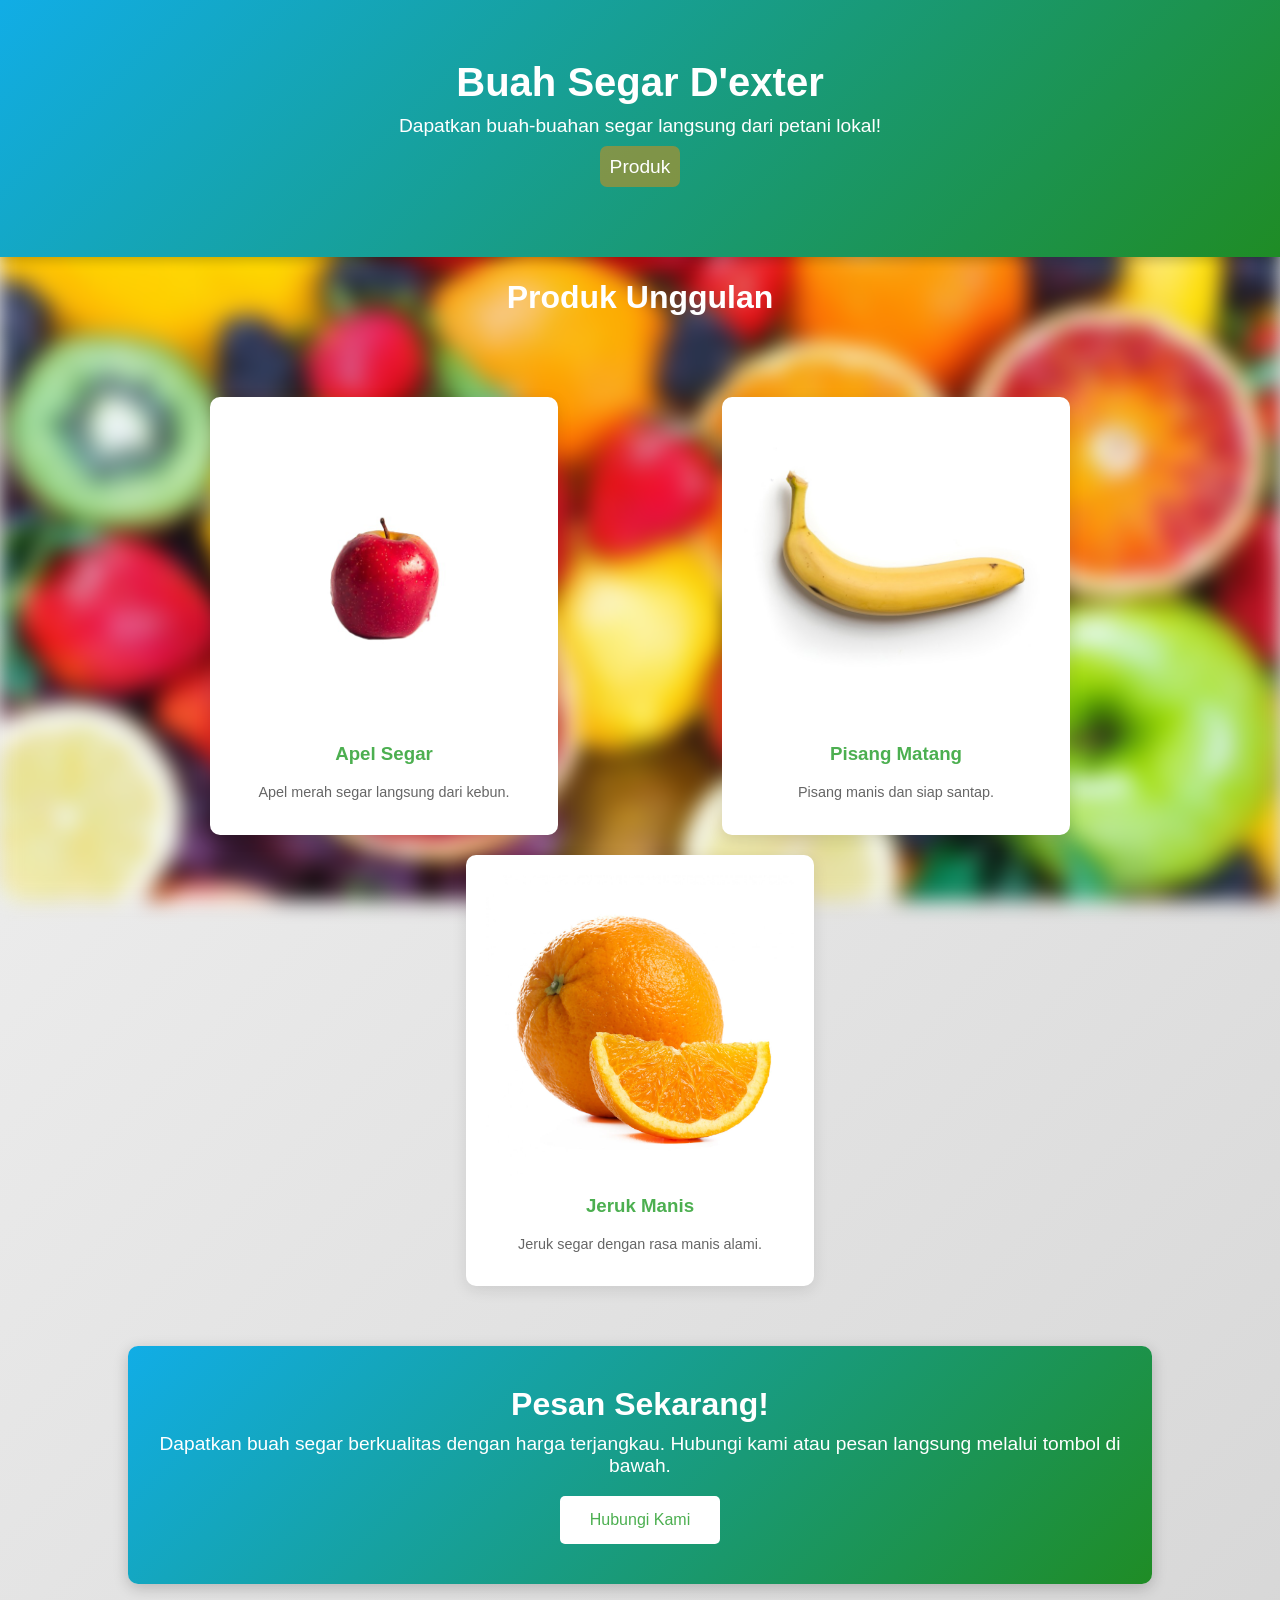
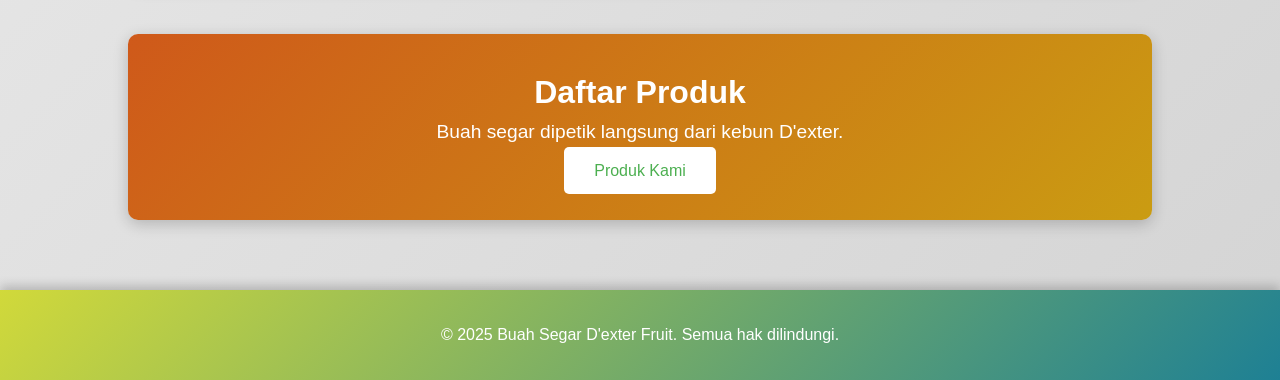
==== index.html @ bf9a4d96 "Add files via upload" ====
<!DOCTYPE html>
<html lang="id">
<head>
    <meta charset="UTF-8">
    <meta name="viewport" content="width=device-width, initial-scale=1.0">
    <title>Buah Segar</title>
    <style>
        body {
            font-family: Arial, sans-serif;
            margin: 0;
            padding: 0;
            background: linear-gradient(135deg, #f4f4f4, #d4d4d4);
            color: #333;
        }

        .background {
            position: fixed;
            top: 0;
            left: 0;
            width: 100%;
            height: 100%;
            background: url('./aset/bg.png') no-repeat center center fixed;
            background-size: cover;
            filter: blur(10px);
            z-index: -1;
        }

        header {
            background: linear-gradient(135deg, #11ade6, #1f8c25);
            color: white;
            height: auto;
            padding: 60px 0;
            text-align: center;
            box-shadow: 0 4px 10px rgba(0, 0, 0, 0.2);
        }
        header h1 {
            margin: 0;
            font-size: 2.5em;
            animation: fadeIn 2s ease-in-out;
        }
        header p {
            font-size: 1.2em;
            margin-top: 10px;
            animation: fadeIn 3s ease-in-out;
        }

        header a{
            text-decoration: none;
            color: white;
            background-color: #e68d1180;
            padding: 10px;
            border-radius: 7px;
            transition: background-color 0.3s ease-in-out;
        }

        header a:hover{
            background-color: #e66d11;
        }
        
        .container {
            width: 80%;
            margin: 0 auto;
            padding: 20px;
        }
        .produk {
            display: flex;
            justify-content: space-around;
            margin-top: 30px;
            flex-wrap: wrap;
        }
        .produk-item {
            text-align: center;
            width: 30%;
            padding: 20px;
            background: white;
            border-radius: 10px;
            box-shadow: 0 4px 15px rgba(0, 0, 0, 0.1);
            margin: 10px;
            transition: transform 0.3s ease, box-shadow 0.3s ease;
            opacity: 0;
            animation: fadeIn 1s ease-in-out forwards;
        }
        .produk-item:hover {
            transform: translateY(-10px);
            box-shadow: 0 8px 20px rgba(0, 0, 0, 0.2);
        }
        .produk-item img {
            width: 100%;
            border-radius: 10px;
        }
        .produk-item h3 {
            margin-top: 15px;
            color: #4CAF50;
        }
        .produk-item p {
            font-size: 0.9em;
            color: #666;
        }
        .produk-item .harga {
            font-size: 1.2em;
            color: #333;
            font-weight: bold;
            margin-top: 10px;
        }
        .cta {
            text-align: center;
            margin-top: 50px;
            padding: 40px 20px;
            background: linear-gradient(135deg, #11ade6, #1f8c25);
            border-radius: 10px;
            color: white;
            box-shadow: 0 4px 15px rgba(0, 0, 0, 0.2);
        }

        .cta h2 {
            margin: 0;
            font-size: 2em;
            animation: fadeIn 2s ease-in-out;
        }
        .cta p {
            font-size: 1.2em;
            margin-top: 10px;
            animation: fadeIn 3s ease-in-out;
        }
        .cta button {
            background: white;
            color: #4CAF50;
            border: none;
            padding: 15px 30px;
            font-size: 16px;
            border-radius: 5px;
            cursor: pointer;
            transition: background 0.3s ease-in-out, color 0.2s ease-in-out;
        }
        .cta button:hover {
            background: linear-gradient(135deg, #d1d93a, #0db974);
            color: white;
        }
        .cta a{
            text-decoration: none;
            cursor: pointer;
            background: white;
            color: #4CAF50;
            border: none;
            padding: 15px 30px;
            font-size: 16px;
            border-radius: 5px;
            cursor: pointer;
            transition: background 0.3s ease-in-out, color 0.2s ease-in-out;
        }
        .cta a:hover{
            background: linear-gradient(135deg, #ff5e00, #f8ad00);
            color: white;
        }

        

        footer {
            background: linear-gradient(135deg, #d1d93a, #1e8094);
            color: white;
            text-align: center;
            padding: 20px 0;
            margin-top: 50px;
            box-shadow: 0 -4px 10px rgba(0, 0, 0, 0.2);
            flex-shrink: 0;
        }
        @keyframes fadeIn {
            from {
                opacity: 0;
            }
            to {
                opacity: 1;
            }
        }
    </style>
</head>
<body>
    <div class="background"></div>
    <header>
        <h1>Buah Segar D'exter</h1>
        <p>Dapatkan buah-buahan segar langsung dari petani lokal!</p>
        <p><a href="produk.html">Produk</a></p>
    </header>
    <h1 style="color: white; text-align: center;">Produk Unggulan</h1>
    <div class="container">
        <div class="produk" id="produkList">
            <div class="produk-item">
                <img src="./aset/apel.jpg" alt="Apel Segar">
                <h3>Apel Segar</h3>
                <p>Apel merah segar langsung dari kebun.</p>
            </div>
            <div class="produk-item">
                <img src="./aset/pisang.jpg" alt="Pisang Matang">
                <h3>Pisang Matang</h3>
                <p>Pisang manis dan siap santap.</p>
            </div>
            <div class="produk-item">
                <img src="./aset/jeruk.jpg" alt="Jeruk Manis">
                <h3>Jeruk Manis</h3>
                <p>Jeruk segar dengan rasa manis alami.</p>
            </div>
        </div>

        <div class="cta">
            <h2>Pesan Sekarang!</h2>
            <p>Dapatkan buah segar berkualitas dengan harga terjangkau. Hubungi kami atau pesan langsung melalui tombol di bawah.</p>
            <button>Hubungi Kami</button>
        </div>
        <div class="cta" style="background: linear-gradient(135deg,#cf591a ,#ca9c12);">
            <h2>Daftar Produk</h2>
            <p>Buah segar dipetik langsung dari kebun D'exter.</p>
            <a href="produk.html">Produk Kami</a>
        </div>
    </div>

    <footer>
        <p>&copy; 2025 Buah Segar D'exter Fruit. Semua hak dilindungi.</p>
    </footer>

    <script>
        document.addEventListener("DOMContentLoaded", function() {
            const items = document.querySelectorAll('.produk-item');
            items.forEach((item, index) => {
                item.style.animationDelay = `${index * 0.5}s`;
            });
        });
    </script>
</body>
</html>
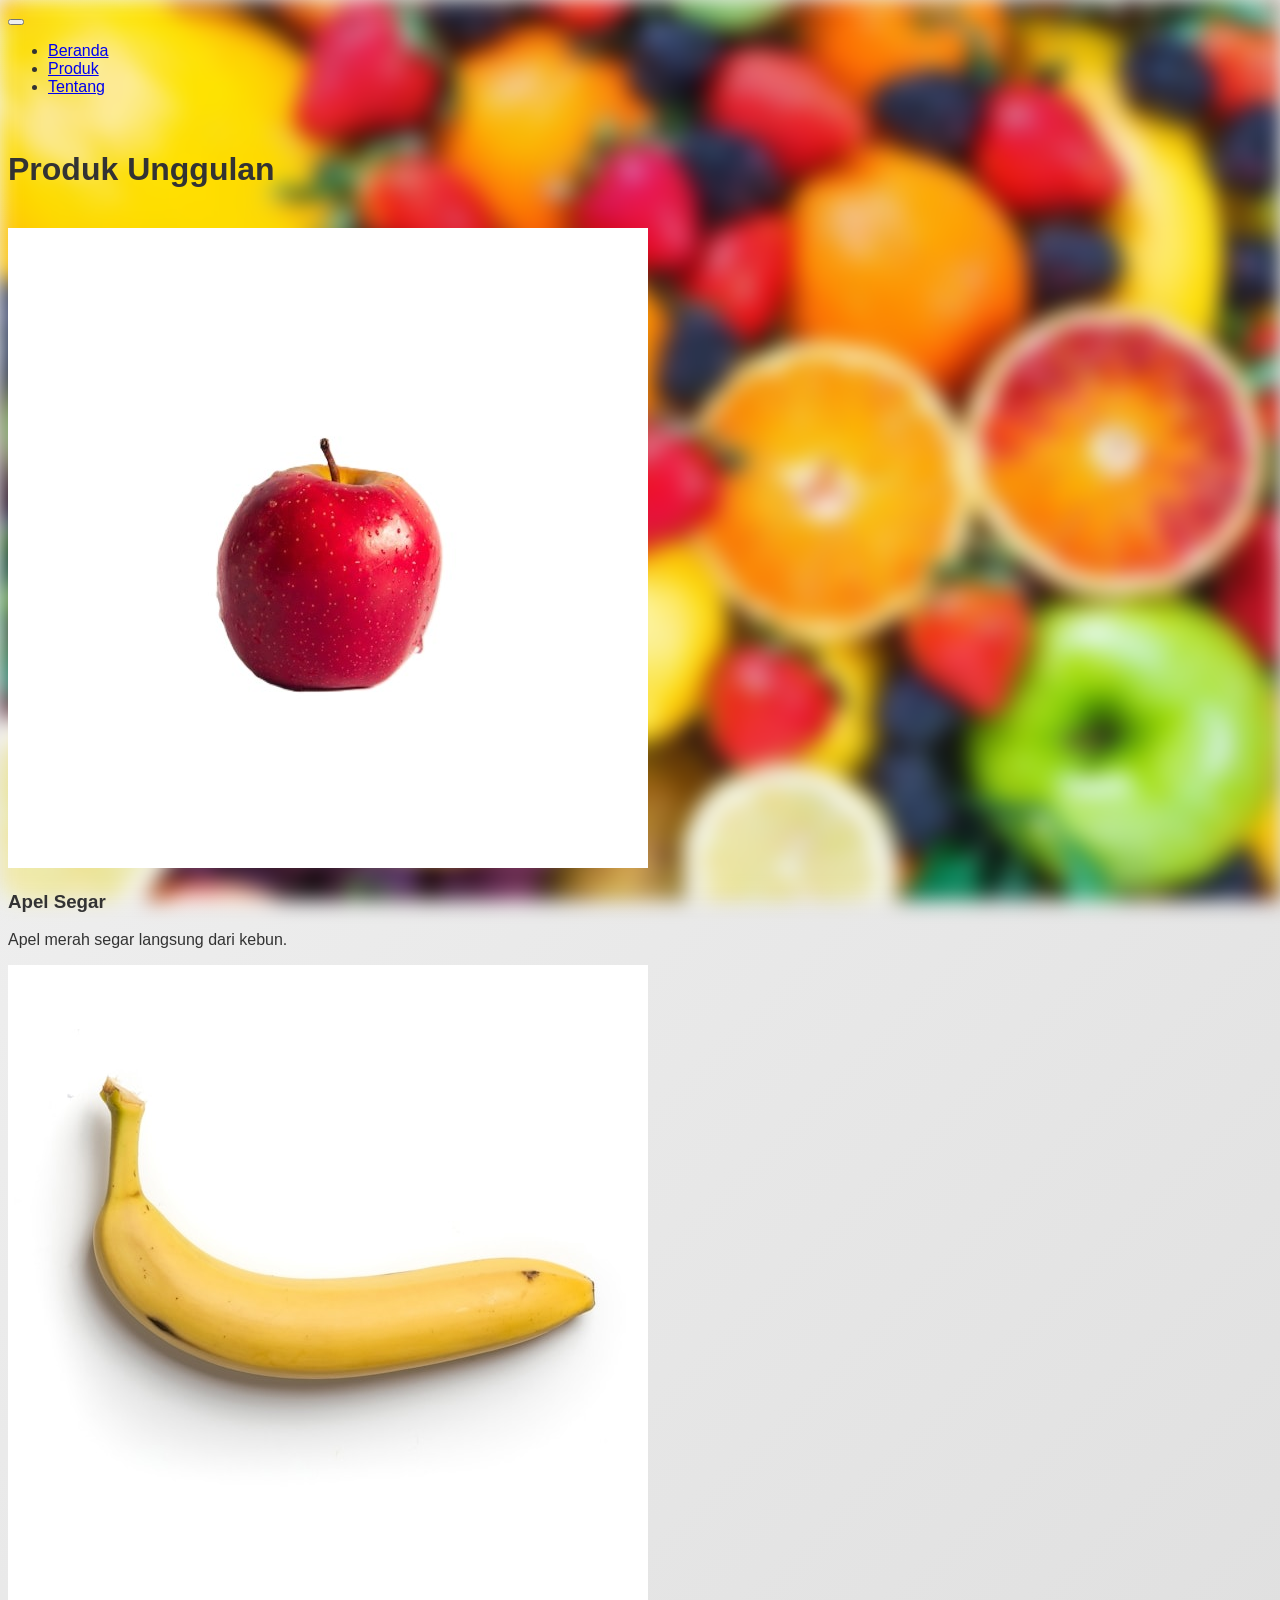
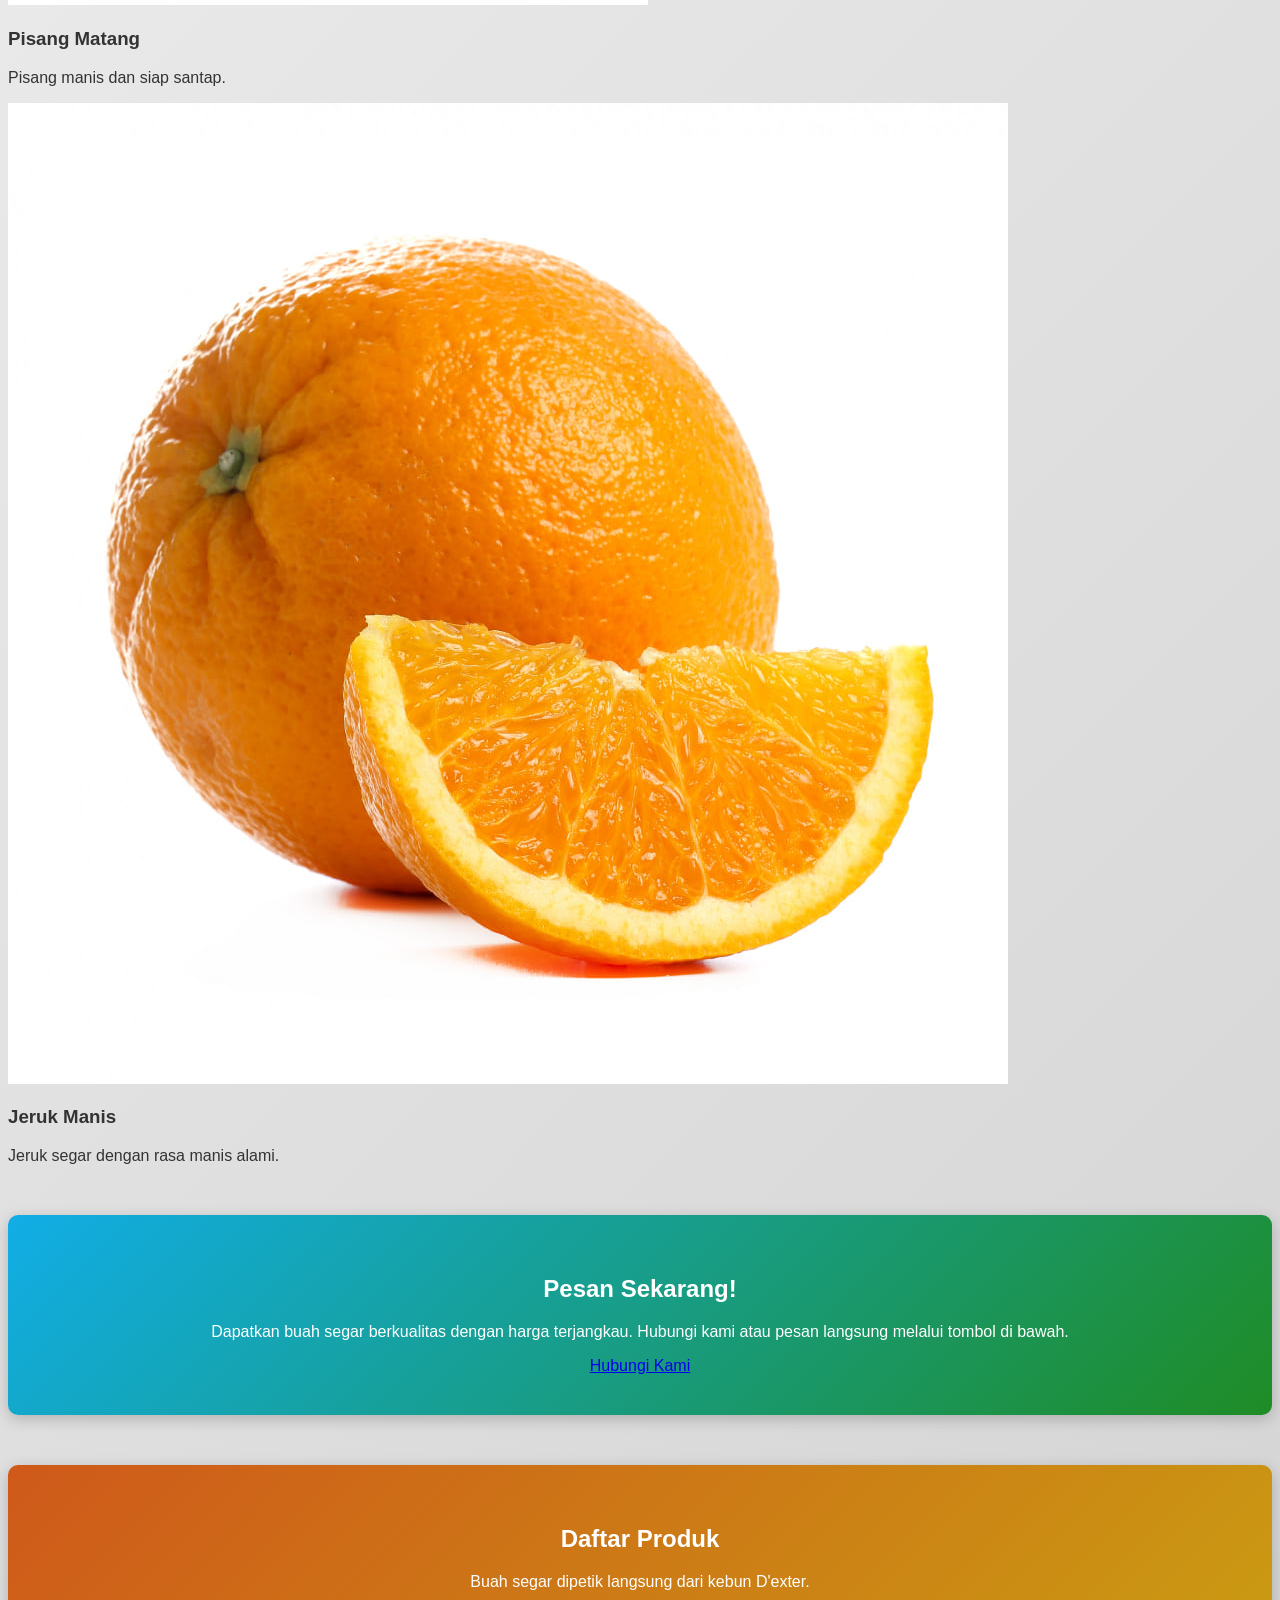
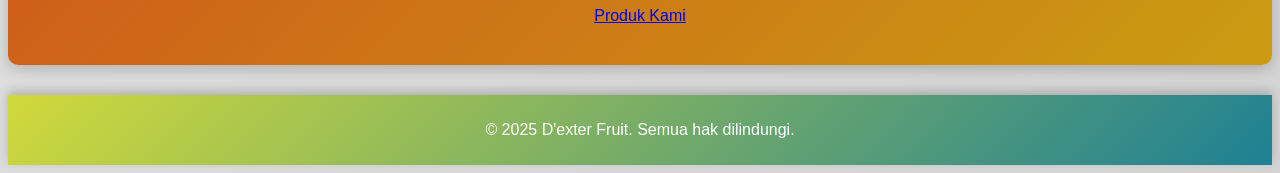
==== commit 4d6fd9ef: "Add files via upload" ====
--- a/index.html
+++ b/index.html
@@ -1,229 +1,94 @@
 <!DOCTYPE html>
 <html lang="id">
+
 <head>
     <meta charset="UTF-8">
     <meta name="viewport" content="width=device-width, initial-scale=1.0">
-    <title>Buah Segar</title>
-    <style>
-        body {
-            font-family: Arial, sans-serif;
-            margin: 0;
-            padding: 0;
-            background: linear-gradient(135deg, #f4f4f4, #d4d4d4);
-            color: #333;
-        }
+    <title>Home - D'exter Fruit</title>
+    <link href="./node_modules/bootstrap/dist/css/bootstrap.min.css" rel="stylesheet"
+        integrity="sha384-QWTKZyjpPEjISv5WaRU9OFeRpok6YctnYmDr5pNlyT2bRjXh0JMhjY6hW+ALEwIH" crossorigin="anonymous">
+    <link rel="stylesheet" href="styles.css">
+</head>
 
-        .background {
-            position: fixed;
-            top: 0;
-            left: 0;
-            width: 100%;
-            height: 100%;
-            background: url('./aset/bg.png') no-repeat center center fixed;
-            background-size: cover;
-            filter: blur(10px);
-            z-index: -1;
-        }
-
-        header {
-            background: linear-gradient(135deg, #11ade6, #1f8c25);
-            color: white;
-            height: auto;
-            padding: 60px 0;
-            text-align: center;
-            box-shadow: 0 4px 10px rgba(0, 0, 0, 0.2);
-        }
-        header h1 {
-            margin: 0;
-            font-size: 2.5em;
-            animation: fadeIn 2s ease-in-out;
-        }
-        header p {
-            font-size: 1.2em;
-            margin-top: 10px;
-            animation: fadeIn 3s ease-in-out;
-        }
-
-        header a{
-            text-decoration: none;
-            color: white;
-            background-color: #e68d1180;
-            padding: 10px;
-            border-radius: 7px;
-            transition: background-color 0.3s ease-in-out;
-        }
-
-        header a:hover{
-            background-color: #e66d11;
-        }
-        
-        .container {
-            width: 80%;
-            margin: 0 auto;
-            padding: 20px;
-        }
-        .produk {
-            display: flex;
-            justify-content: space-around;
-            margin-top: 30px;
-            flex-wrap: wrap;
-        }
-        .produk-item {
-            text-align: center;
-            width: 30%;
-            padding: 20px;
-            background: white;
-            border-radius: 10px;
-            box-shadow: 0 4px 15px rgba(0, 0, 0, 0.1);
-            margin: 10px;
-            transition: transform 0.3s ease, box-shadow 0.3s ease;
-            opacity: 0;
-            animation: fadeIn 1s ease-in-out forwards;
-        }
-        .produk-item:hover {
-            transform: translateY(-10px);
-            box-shadow: 0 8px 20px rgba(0, 0, 0, 0.2);
-        }
-        .produk-item img {
-            width: 100%;
-            border-radius: 10px;
-        }
-        .produk-item h3 {
-            margin-top: 15px;
-            color: #4CAF50;
-        }
-        .produk-item p {
-            font-size: 0.9em;
-            color: #666;
-        }
-        .produk-item .harga {
-            font-size: 1.2em;
-            color: #333;
-            font-weight: bold;
-            margin-top: 10px;
-        }
-        .cta {
-            text-align: center;
-            margin-top: 50px;
-            padding: 40px 20px;
-            background: linear-gradient(135deg, #11ade6, #1f8c25);
-            border-radius: 10px;
-            color: white;
-            box-shadow: 0 4px 15px rgba(0, 0, 0, 0.2);
-        }
-
-        .cta h2 {
-            margin: 0;
-            font-size: 2em;
-            animation: fadeIn 2s ease-in-out;
-        }
-        .cta p {
-            font-size: 1.2em;
-            margin-top: 10px;
-            animation: fadeIn 3s ease-in-out;
-        }
-        .cta button {
-            background: white;
-            color: #4CAF50;
-            border: none;
-            padding: 15px 30px;
-            font-size: 16px;
-            border-radius: 5px;
-            cursor: pointer;
-            transition: background 0.3s ease-in-out, color 0.2s ease-in-out;
-        }
-        .cta button:hover {
-            background: linear-gradient(135deg, #d1d93a, #0db974);
-            color: white;
-        }
-        .cta a{
-            text-decoration: none;
-            cursor: pointer;
-            background: white;
-            color: #4CAF50;
-            border: none;
-            padding: 15px 30px;
-            font-size: 16px;
-            border-radius: 5px;
-            cursor: pointer;
-            transition: background 0.3s ease-in-out, color 0.2s ease-in-out;
-        }
-        .cta a:hover{
-            background: linear-gradient(135deg, #ff5e00, #f8ad00);
-            color: white;
-        }
-
-        
-
-        footer {
-            background: linear-gradient(135deg, #d1d93a, #1e8094);
-            color: white;
-            text-align: center;
-            padding: 20px 0;
-            margin-top: 50px;
-            box-shadow: 0 -4px 10px rgba(0, 0, 0, 0.2);
-            flex-shrink: 0;
-        }
-        @keyframes fadeIn {
-            from {
-                opacity: 0;
-            }
-            to {
-                opacity: 1;
-            }
-        }
-    </style>
-</head>
 <body>
     <div class="background"></div>
-    <header>
-        <h1>Buah Segar D'exter</h1>
-        <p>Dapatkan buah-buahan segar langsung dari petani lokal!</p>
-        <p><a href="produk.html">Produk</a></p>
-    </header>
-    <h1 style="color: white; text-align: center;">Produk Unggulan</h1>
-    <div class="container">
-        <div class="produk" id="produkList">
-            <div class="produk-item">
-                <img src="./aset/apel.jpg" alt="Apel Segar">
-                <h3>Apel Segar</h3>
-                <p>Apel merah segar langsung dari kebun.</p>
+    <nav class="navbar navbar-expand-lg navbar-dark bg-success">
+        <div class="container-fluid">
+            <a class="navbar-brand " href="#"></a>
+            <button class="navbar-toggler" type="button" data-bs-toggle="collapse" data-bs-target="#navbarNav"
+                aria-controls="navbarNav" aria-expanded="false" aria-label="Toggle navigation">
+                <span class="navbar-toggler-icon"></span>
+            </button>
+            <div class="collapse navbar-collapse" id="navbarNav">
+                <ul class="navbar-nav text-center d-flex mx-auto fadeIn">
+                    <li class="nav-item">
+                        <a class="nav-link active" aria-current="page" href="#">Beranda</a>
+                    </li>
+                    <li class="nav-item">
+                        <a class="nav-link" href="produk.html">Produk</a>
+                    </li>
+                    <li class="nav-item">
+                        <a class="nav-link" href="tentang.html">Tentang</a>
+                    </li>
+                </ul>
             </div>
-            <div class="produk-item">
-                <img src="./aset/pisang.jpg" alt="Pisang Matang">
-                <h3>Pisang Matang</h3>
-                <p>Pisang manis dan siap santap.</p>
+        </div>
+    </nav>
+    <br>
+    <h1 class="text-center text-white">Produk Unggulan</h1><br>
+    <div class="container mt-10 w-50">
+        <div class="row g-4">
+            <div class="col-md-4 produk-item">
+                <div class="card h-100">
+                    <img src="./aset/apel.jpg" class="card-img-top" alt="Apel Segar">
+                    <div class="card-body text-center">
+                        <h3 class="card-title text-success">Apel Segar</h3>
+                        <p class="card-text">Apel merah segar langsung dari kebun.</p>
+                    </div>
+                </div>
             </div>
-            <div class="produk-item">
-                <img src="./aset/jeruk.jpg" alt="Jeruk Manis">
-                <h3>Jeruk Manis</h3>
-                <p>Jeruk segar dengan rasa manis alami.</p>
+            <div class="col-md-4 produk-item">
+                <div class="card h-100">
+                    <img src="./aset/pisang.jpg" class="card-img-top" alt="Pisang Matang">
+                    <div class="card-body text-center">
+                        <h3 class="card-title text-success">Pisang Matang</h3>
+                        <p class="card-text">Pisang manis dan siap santap.</p>
+                    </div>
+                </div>
+            </div>
+            <div class="col-md-4 produk-item">
+                <div class="card h-100">
+                    <img src="./aset/jeruk.jpg" class="card-img-top" alt="Jeruk Manis">
+                    <div class="card-body text-center">
+                        <h3 class="card-title text-success">Jeruk Manis</h3>
+                        <p class="card-text">Jeruk segar dengan rasa manis alami.</p>
+                    </div>
+                </div>
             </div>
         </div>
 
-        <div class="cta">
+        <div class="cta mt-5">
             <h2>Pesan Sekarang!</h2>
-            <p>Dapatkan buah segar berkualitas dengan harga terjangkau. Hubungi kami atau pesan langsung melalui tombol di bawah.</p>
-            <button>Hubungi Kami</button>
+            <p>Dapatkan buah segar berkualitas dengan harga terjangkau. Hubungi kami atau pesan langsung melalui tombol
+                di bawah.</p>
+            <a href="https://wa.me/62895806145511" class="btn btn-light text-success">Hubungi Kami</a>
         </div>
-        <div class="cta" style="background: linear-gradient(135deg,#cf591a ,#ca9c12);">
+        <div class="cta mt-5" style="background: linear-gradient(135deg,#cf591a ,#ca9c12);">
             <h2>Daftar Produk</h2>
             <p>Buah segar dipetik langsung dari kebun D'exter.</p>
-            <a href="produk.html">Produk Kami</a>
+            <a href="produk.html" class="btn btn-light text-success">Produk Kami</a>
         </div>
     </div>
 
-    <footer>
-        <p>&copy; 2025 Buah Segar D'exter Fruit. Semua hak dilindungi.</p>
+    <footer class="text-center py-4">
+        <p>&copy; 2025 D'exter Fruit. Semua hak dilindungi.</p>
     </footer>
 
-    <script>
-        document.addEventListener("DOMContentLoaded", function() {
-            const items = document.querySelectorAll('.produk-item');
-            items.forEach((item, index) => {
-                item.style.animationDelay = `${index * 0.5}s`;
-            });
-        });
-    </script>
+    <!-- Link ke Bootstrap JS -->
+    <script src="https://code.jquery.com/jquery-3.5.1.slim.min.js"></script>
+    <script src="https://cdn.jsdelivr.net/npm/@popperjs/core@2.5.4/dist/umd/popper.min.js"></script>
+    <script src="./node_modules/bootstrap/dist/js/bootstrap.min.js"></script>
+    <script src="script.js"></script>
 </body>
-</html>
+
+</html>
--- a/styles.css
+++ b/styles.css
@@ -0,0 +1,325 @@
+body {
+  font-family: Arial, sans-serif;
+  background: linear-gradient(135deg, #f4f4f4, #d4d4d4);
+  color: #333;
+}
+
+.background {
+  position: fixed;
+  top: 0;
+  left: 0;
+  width: 100%;
+  height: 100%;
+  background: url("./aset/bg.png") no-repeat center center fixed;
+  background-size: cover;
+  filter: blur(10px);
+  z-index: -1;
+}
+
+header {
+  background: linear-gradient(135deg, #11ade6, #1f8c25);
+  color: white;
+  padding: 60px 0;
+  text-align: center;
+  box-shadow: 0 4px 10px rgba(0, 0, 0, 0.2);
+}
+
+.cta {
+  text-align: center;
+  padding: 40px 20px;
+  background: linear-gradient(135deg, #11ade6, #1f8c25);
+  border-radius: 10px;
+  color: white;
+  box-shadow: 0 4px 15px rgba(0, 0, 0, 0.2);
+  margin-top: 50px;
+}
+
+.cta button,
+.cta a {
+  border-radius: 5px;
+  cursor: pointer;
+}
+
+footer {
+  background: linear-gradient(135deg, #d1d93a, #1e8094);
+  color: white;
+  text-align: center;
+  padding: 10px 0;
+  margin-top: 30px;
+  box-shadow: 0 -4px 10px rgba(0, 0, 0, 0.2);
+  flex-shrink: 0;
+}
+
+body.dark-mode footer {
+  background: rgb(3, 70, 31);
+}
+
+@keyframes fadeIn {
+  from {
+    opacity: 0;
+  }
+
+  to {
+    opacity: 1;
+  }
+}
+
+.produk-item,
+nav,
+.cta,
+h1,
+footer {
+  transition: transform 0.3s ease, box-shadow 0.3s ease;
+  animation: fadeIn 1s ease-in-out forwards;
+}
+
+.produk-item:hover {
+  transform: translateY(-10px);
+  box-shadow: 0 8px 20px rgba(0, 0, 0, 0.2);
+}
+
+body.dark-mode {
+  background: linear-gradient(135deg, s #333, #222);
+  color: #f4f4f4;
+}
+
+body.dark-mode .background {
+  position: fixed;
+  top: 0;
+  left: 0;
+  width: 100%;
+  height: 100%;
+  background: rgb(41, 40, 40);
+  filter: none;
+  z-index: -1;
+}
+
+.toggle-switch {
+  margin-top: 20px;
+  position: relative;
+  width: 60px;
+  height: 30px;
+  background: #ccc;
+  border-radius: 30px;
+  cursor: pointer;
+  display: inline-flex;
+  align-items: center;
+  justify-content: space-between;
+  padding: 0 5px;
+  transition: background-color 0.3s ease;
+}
+
+.toggle-switch .toggle-circle {
+  position: absolute;
+  top: 2px;
+  width: 26px;
+  height: 26px;
+  background: white;
+  border-radius: 50%;
+  transition: transform 0.3s ease;
+}
+
+.toggle-switch .icon {
+  font-size: 1.2em;
+  color: white;
+  z-index: 1;
+}
+
+body.dark-mode .toggle-switch {
+  background: #555;
+}
+
+body.dark-mode .toggle-switch .toggle-circle {
+  transform: translateX(30px);
+}
+
+.search-box {
+  text-align: center;
+  margin-bottom: 20px;
+}
+
+.search-box input {
+  padding: 10px;
+  width: 60%;
+  border: 1px solid #8e8e8e;
+  border-radius: 5px;
+  font-size: 16px;
+  background-color: #979797;
+}
+
+::placeholder {
+  color: white;
+}
+
+.buah-list {
+  display: flex;
+  flex-wrap: wrap;
+  gap: 20px;
+  justify-content: center;
+  animation: fadeIn 2s ease-in-out;
+}
+.buah-item {
+  text-align: center;
+  width: 200px;
+  opacity: 0;
+  padding: 15px;
+  background: #f9f9f9;
+  border-radius: 10px;
+  box-shadow: 0 4px 10px rgba(0, 0, 0, 0.1);
+  transition: transform 0.3s ease, box-shadow 0.3s ease;
+  animation: fadeIn 1s ease-in-out forwards;
+}
+
+.quantity-buttons {
+  display: flex;
+  justify-content: center;
+  gap: 10px;
+  margin-top: 10px;
+}
+.cart-icon {
+  position: fixed;
+  bottom: 20px;
+  right: 20px;
+  background: #28a745;
+  color: white;
+  padding: 10px;
+  border-radius: 50%;
+  font-size: 24px;
+  display: flex;
+  justify-content: center;
+  align-items: center;
+  cursor: pointer;
+  z-index: 999;
+}
+.cart-count {
+  background: red;
+  color: white;
+  font-size: 12px;
+  border-radius: 50%;
+  padding: 2px 6px;
+  position: absolute;
+  top: -10px;
+  right: -10px;
+}
+
+.keranjang-container {
+  display: none;
+  position: fixed;
+  bottom: 80px;
+  right: 20px;
+  width: 300px;
+  background: white;
+  border: 1px solid #ccc;
+  box-shadow: 0 4px 10px rgba(0, 0, 0, 0.1);
+  padding: 20px;
+  border-radius: 10px;
+  z-index: 1000;
+}
+
+body.dark-mode .keranjang-container {
+  background: rgb(41, 40, 40);
+}
+
+.keranjang-header {
+  font-weight: bold;
+  margin-bottom: 10px;
+}
+
+.keranjang-item {
+  border-bottom: 1px solid #eee;
+  padding: 10px 0;
+}
+
+body.dark-mode .buah-item {
+  background: #222;
+  color: #eee;
+}
+
+body.dark-mode .buah-item p {
+  color: #ffffff;
+}
+
+body.dark-mode .buah-item .harga {
+  color: #ffffff;
+}
+
+body.dark-mode .container {
+  background: #444;
+}
+
+body.dark-mode .modal-title {
+  color: white;
+}
+
+body.dark-mode .modal {
+  background: #555;
+}
+
+.buah-item:hover {
+  transform: translateY(-5px);
+  box-shadow: 0 8px 20px rgba(0, 0, 0, 0.2);
+}
+
+.buah-item img {
+  width: 100%;
+  border-radius: 10px;
+}
+
+.buah-item h3 {
+  margin: 10px 0;
+  color: #4caf50;
+}
+
+.buah-item p {
+  font-size: 0.9em;
+  color: #666;
+}
+
+.buah-item .harga {
+  font-size: 1.1em;
+  color: #333;
+  font-weight: bold;
+}
+
+.signature-item {
+  background: gold;
+  color: #333;
+  border: 2px solid #ffd700;
+}
+
+.total-harga {
+  margin-top: 10px;
+  font-weight: bold;
+}
+.modal {
+  display: none;
+  position: fixed;
+  top: 0;
+  left: 0;
+  width: 100%;
+  height: 100%;
+  background: rgba(0, 0, 0, 0.5);
+  justify-content: center;
+  align-items: center;
+}
+.modal-content {
+  background: white;
+  padding: 20px;
+  border-radius: 10px;
+  box-shadow: 0 4px 10px rgba(0, 0, 0, 0.1);
+  max-width: 500px;
+  width: 90%;
+  text-align: center;
+}
+.modal-footer {
+  display: flex;
+  justify-content: space-between;
+  margin-top: 20px;
+}
+
+body.dark-mode .modal-content {
+  background: rgb(41, 40, 40);
+}
+body.dark-mode .modal {
+  background: rgb(0, 0, 0, 0);
+}
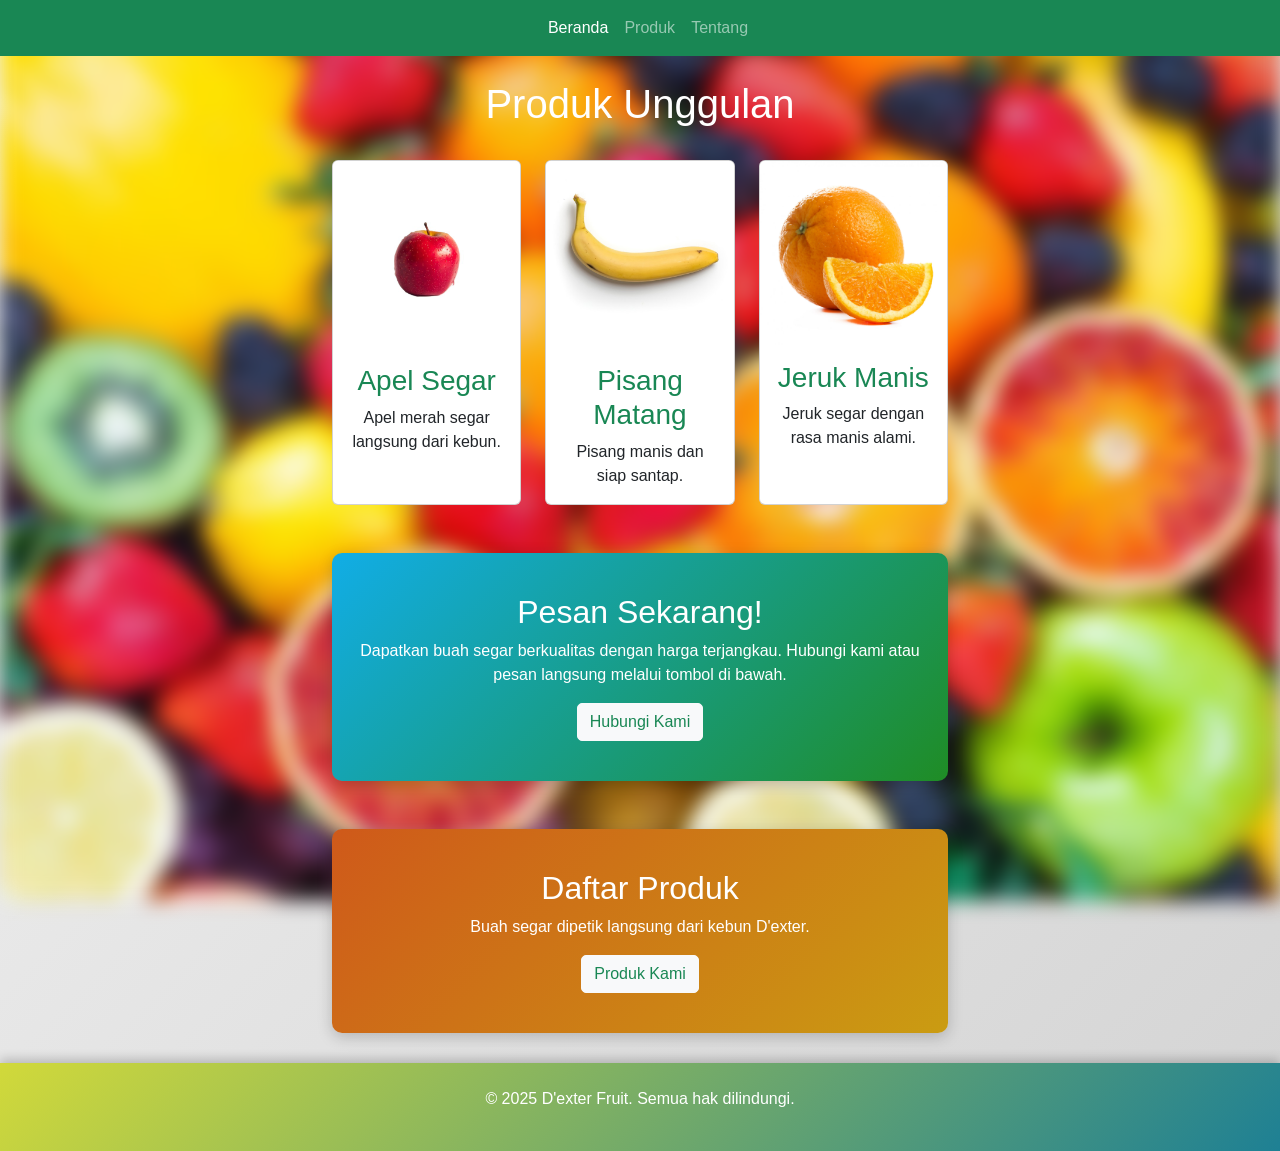
==== commit 56a458e6: "Update index.html" ====
--- a/index.html
+++ b/index.html
@@ -5,8 +5,7 @@
     <meta charset="UTF-8">
     <meta name="viewport" content="width=device-width, initial-scale=1.0">
     <title>Home - D'exter Fruit</title>
-    <link href="./node_modules/bootstrap/dist/css/bootstrap.min.css" rel="stylesheet"
-        integrity="sha384-QWTKZyjpPEjISv5WaRU9OFeRpok6YctnYmDr5pNlyT2bRjXh0JMhjY6hW+ALEwIH" crossorigin="anonymous">
+    <link href="https://cdn.jsdelivr.net/npm/bootstrap@5.3.3/dist/css/bootstrap.min.css" rel="stylesheet" integrity="sha384-QWTKZyjpPEjISv5WaRU9OFeRpok6YctnYmDr5pNlyT2bRjXh0JMhjY6hW+ALEwIH" crossorigin="anonymous">
     <link rel="stylesheet" href="styles.css">
 </head>
 
@@ -87,8 +86,8 @@
     <!-- Link ke Bootstrap JS -->
     <script src="https://code.jquery.com/jquery-3.5.1.slim.min.js"></script>
     <script src="https://cdn.jsdelivr.net/npm/@popperjs/core@2.5.4/dist/umd/popper.min.js"></script>
-    <script src="./node_modules/bootstrap/dist/js/bootstrap.min.js"></script>
+    <script src="https://cdn.jsdelivr.net/npm/bootstrap@5.3.3/dist/js/bootstrap.bundle.min.js" integrity="sha384-YvpcrYf0tY3lHB60NNkmXc5s9fDVZLESaAA55NDzOxhy9GkcIdslK1eN7N6jIeHz" crossorigin="anonymous"></script>
     <script src="script.js"></script>
 </body>
 
-</html>+</html>
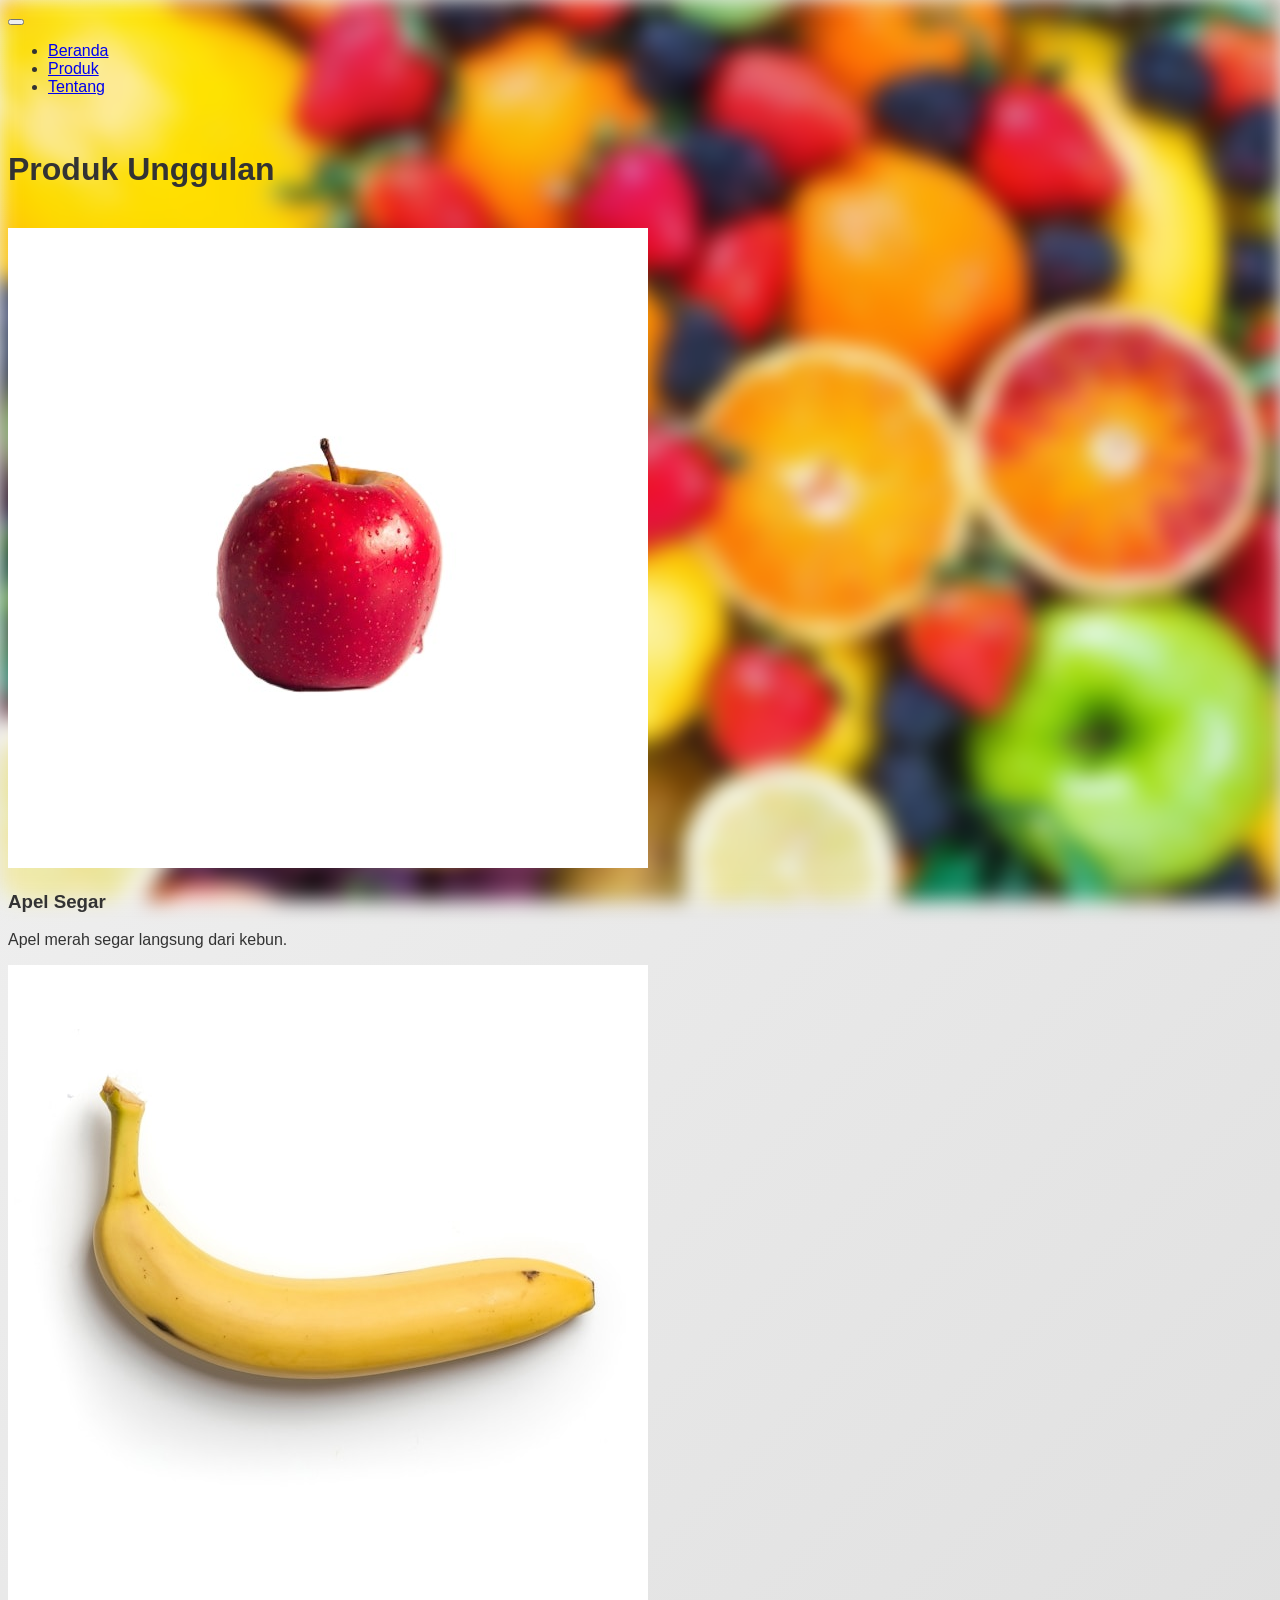
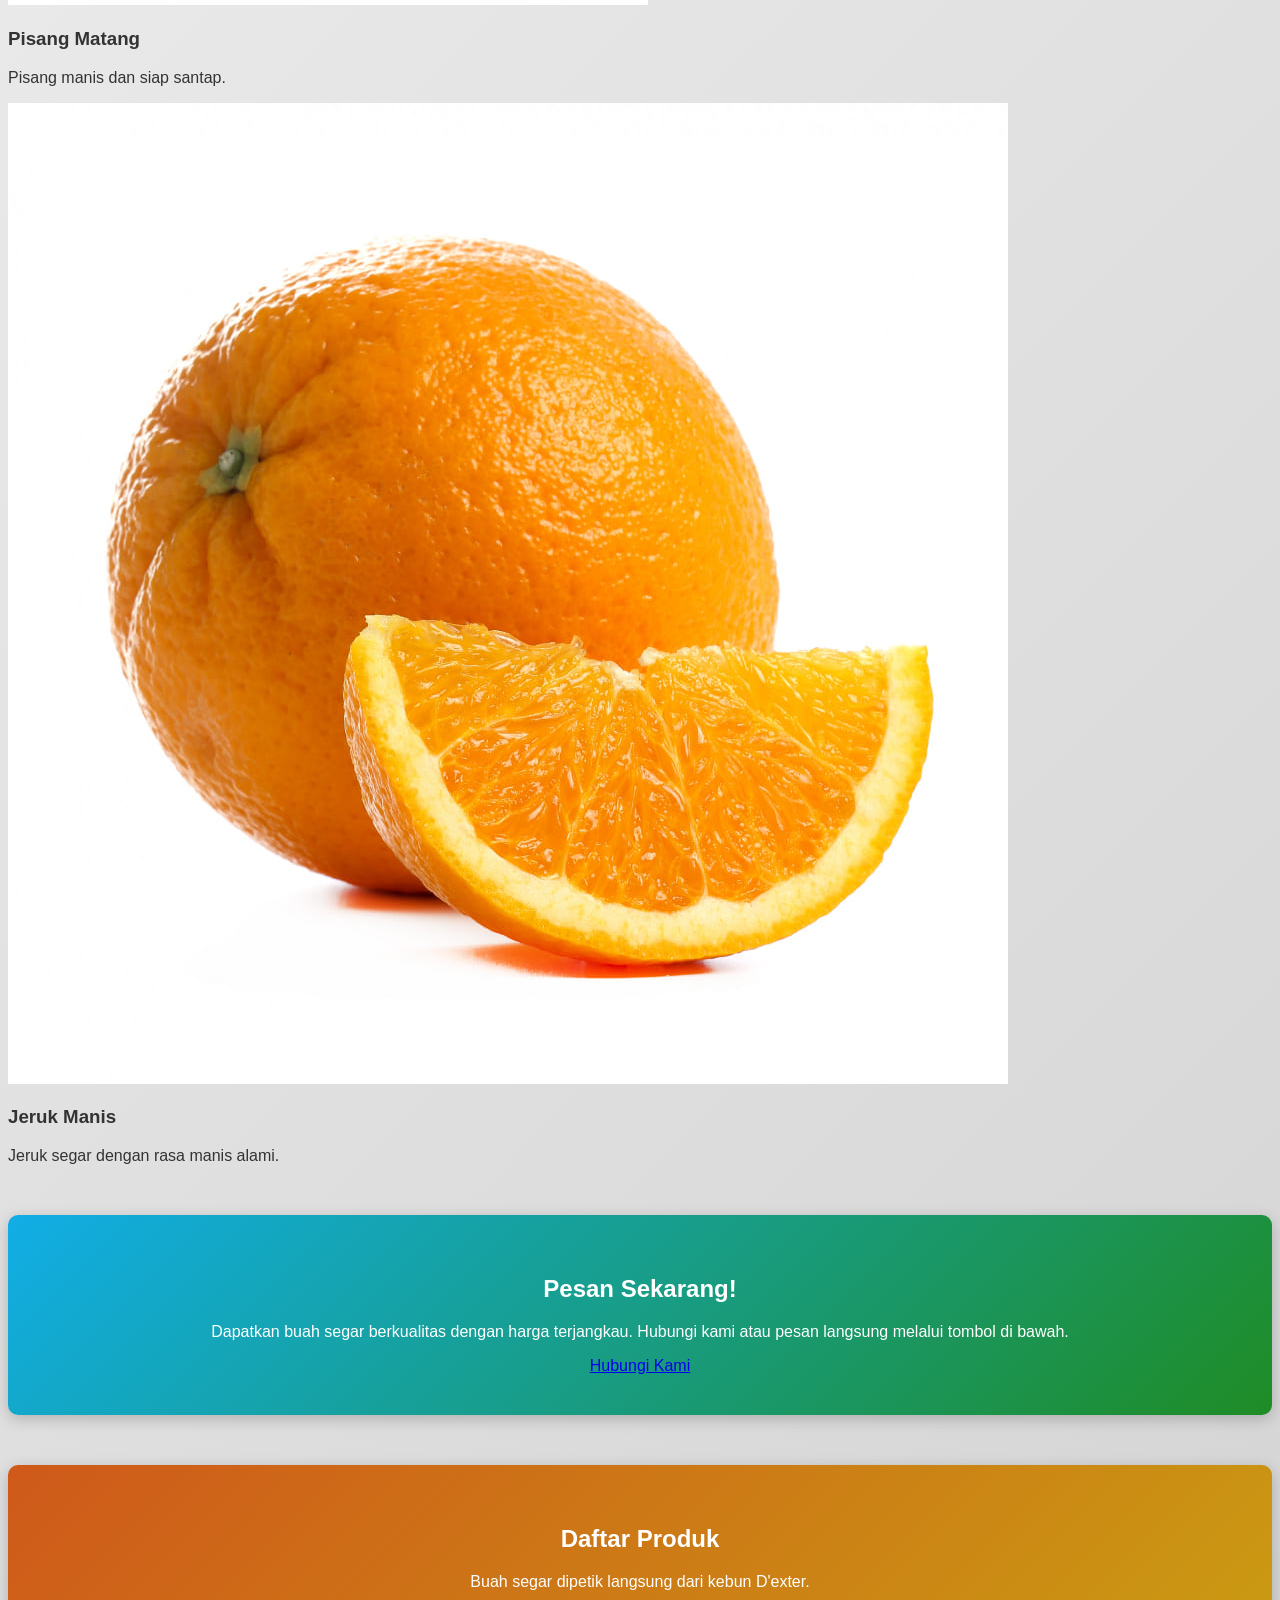
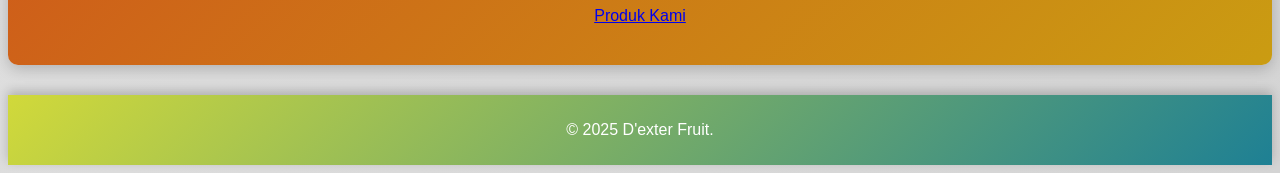
==== commit 7d2d512c: "Add files via upload" ====
--- a/index.html
+++ b/index.html
@@ -5,7 +5,8 @@
     <meta charset="UTF-8">
     <meta name="viewport" content="width=device-width, initial-scale=1.0">
     <title>Home - D'exter Fruit</title>
-    <link href="https://cdn.jsdelivr.net/npm/bootstrap@5.3.3/dist/css/bootstrap.min.css" rel="stylesheet" integrity="sha384-QWTKZyjpPEjISv5WaRU9OFeRpok6YctnYmDr5pNlyT2bRjXh0JMhjY6hW+ALEwIH" crossorigin="anonymous">
+    <link href="./node_modules/bootstrap/dist/css/bootstrap.min.css" rel="stylesheet"
+        integrity="sha384-QWTKZyjpPEjISv5WaRU9OFeRpok6YctnYmDr5pNlyT2bRjXh0JMhjY6hW+ALEwIH" crossorigin="anonymous">
     <link rel="stylesheet" href="styles.css">
 </head>
 
@@ -66,6 +67,9 @@
             </div>
         </div>
 
+
+    </div>
+    <div class="container">
         <div class="cta mt-5">
             <h2>Pesan Sekarang!</h2>
             <p>Dapatkan buah segar berkualitas dengan harga terjangkau. Hubungi kami atau pesan langsung melalui tombol
@@ -80,14 +84,14 @@
     </div>
 
     <footer class="text-center py-4">
-        <p>&copy; 2025 D'exter Fruit. Semua hak dilindungi.</p>
+        <p>&copy; 2025 D'exter Fruit.</p>
     </footer>
 
     <!-- Link ke Bootstrap JS -->
     <script src="https://code.jquery.com/jquery-3.5.1.slim.min.js"></script>
     <script src="https://cdn.jsdelivr.net/npm/@popperjs/core@2.5.4/dist/umd/popper.min.js"></script>
-    <script src="https://cdn.jsdelivr.net/npm/bootstrap@5.3.3/dist/js/bootstrap.bundle.min.js" integrity="sha384-YvpcrYf0tY3lHB60NNkmXc5s9fDVZLESaAA55NDzOxhy9GkcIdslK1eN7N6jIeHz" crossorigin="anonymous"></script>
+    <script src="./node_modules/bootstrap/dist/js/bootstrap.min.js"></script>
     <script src="script.js"></script>
 </body>
 
-</html>
+</html>
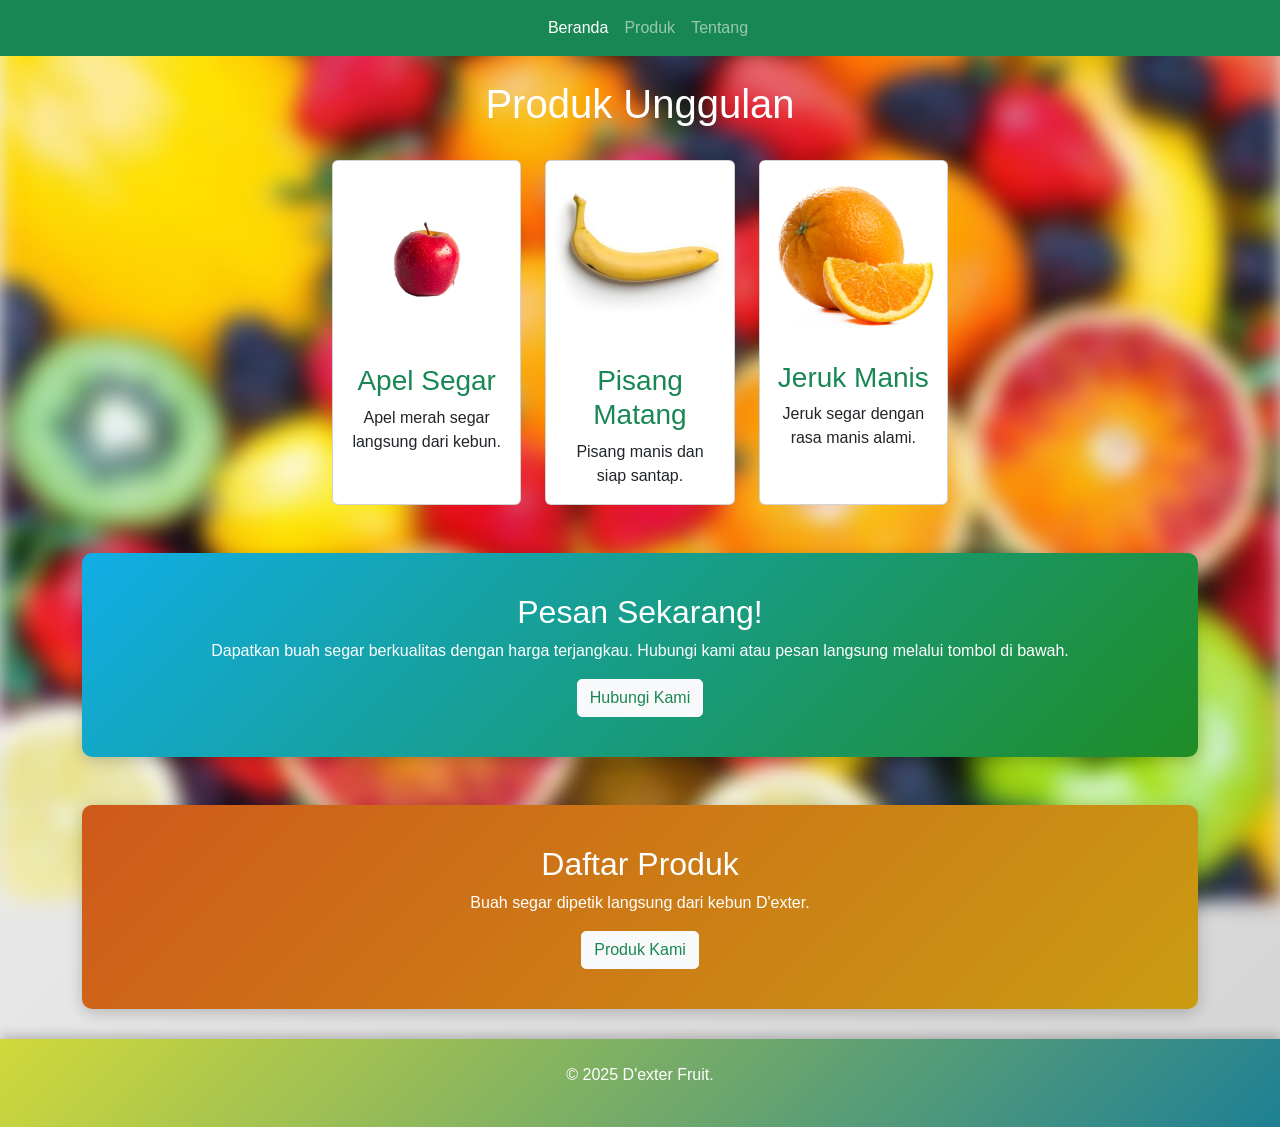
==== commit 70a4e553: "Update index.html" ====
--- a/index.html
+++ b/index.html
@@ -5,8 +5,7 @@
     <meta charset="UTF-8">
     <meta name="viewport" content="width=device-width, initial-scale=1.0">
     <title>Home - D'exter Fruit</title>
-    <link href="./node_modules/bootstrap/dist/css/bootstrap.min.css" rel="stylesheet"
-        integrity="sha384-QWTKZyjpPEjISv5WaRU9OFeRpok6YctnYmDr5pNlyT2bRjXh0JMhjY6hW+ALEwIH" crossorigin="anonymous">
+   <link href="https://cdn.jsdelivr.net/npm/bootstrap@5.3.3/dist/css/bootstrap.min.css" rel="stylesheet" integrity="sha384-QWTKZyjpPEjISv5WaRU9OFeRpok6YctnYmDr5pNlyT2bRjXh0JMhjY6hW+ALEwIH" crossorigin="anonymous">
     <link rel="stylesheet" href="styles.css">
 </head>
 
@@ -90,8 +89,8 @@
     <!-- Link ke Bootstrap JS -->
     <script src="https://code.jquery.com/jquery-3.5.1.slim.min.js"></script>
     <script src="https://cdn.jsdelivr.net/npm/@popperjs/core@2.5.4/dist/umd/popper.min.js"></script>
-    <script src="./node_modules/bootstrap/dist/js/bootstrap.min.js"></script>
+    <script src="https://cdn.jsdelivr.net/npm/bootstrap@5.3.3/dist/js/bootstrap.bundle.min.js" integrity="sha384-YvpcrYf0tY3lHB60NNkmXc5s9fDVZLESaAA55NDzOxhy9GkcIdslK1eN7N6jIeHz" crossorigin="anonymous"></script>
     <script src="script.js"></script>
 </body>
 
-</html>+</html>
